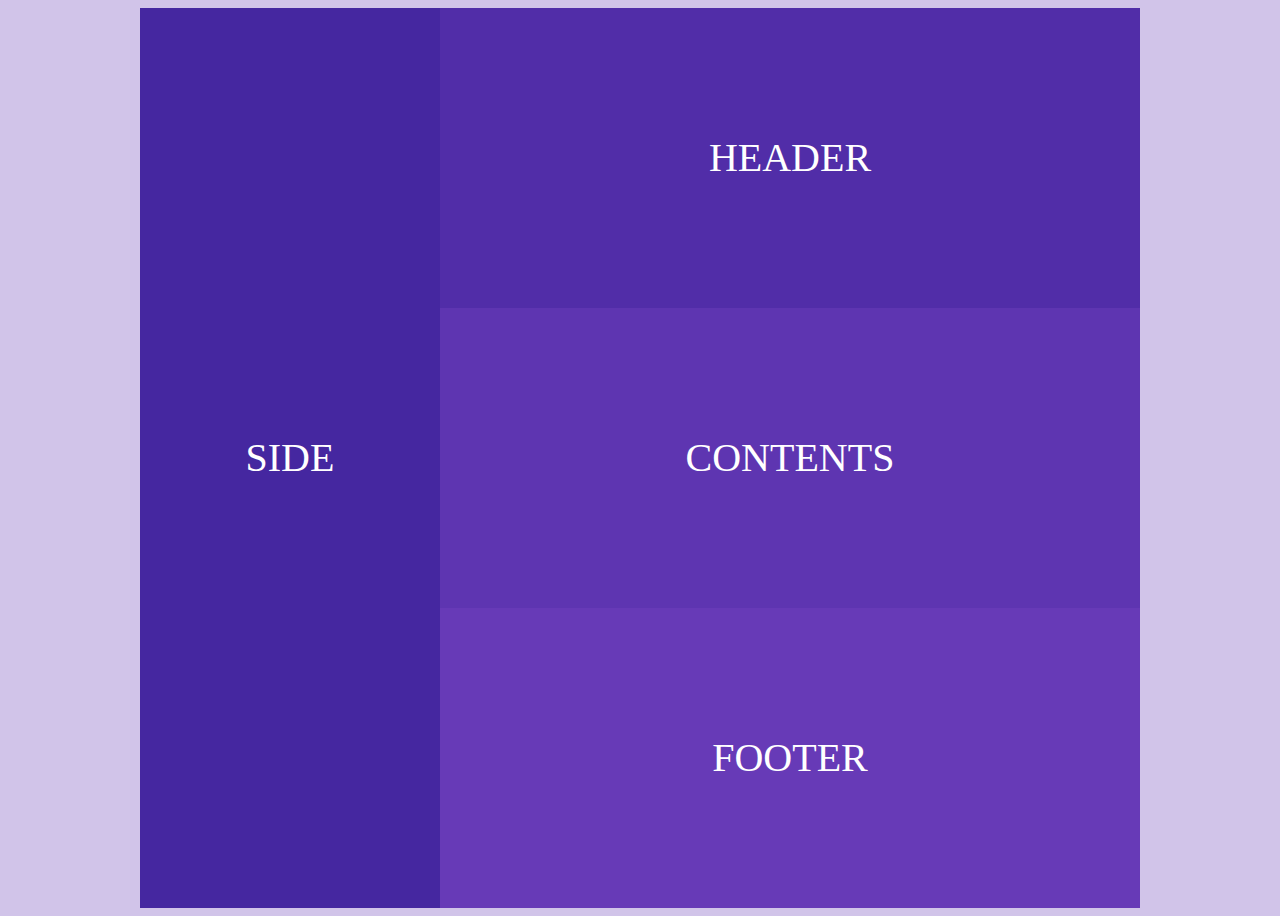
==== Layout/04.html @ 0bf279be "layout03" ====
<!DOCTYPE html>
<html lang="ko">
  <head>
    <meta charset="UTF-8" />
    <meta http-equiv="X-UA-Compatible" content="IE=edge" />
    <meta name="viewport" content="width=device-width, initial-scale=1.0" />
    <title>Layout04</title>
    <style>
      body {
        background: #d1c4e9;
      }
      #wrap {
        width: 1000px;
        height: 900px;
        margin: 0 auto;
        text-align: center;
        color: #fff;
        font-size: 40px;
        text-transform: uppercase;
      }
      .side {
        float: left;
        width: 300px;
        height: 900px;
        line-height: 900px;
        background: #4527a0;
      }
      .header {
        float: left;
        width: 700px;
        height: 300px;
        line-height: 300px;
        background: #512da8;
      }
      .contents {
        float: left;
        width: 700px;
        height: 300px;
        line-height: 300px;
        background: #5e35b1;
      }
      .footer {
        float: left;
        width: 700px;
        height: 300px;
        line-height: 300px;
        background: #673ab7;
      }
    </style>
  </head>
  <body>
    <div id="wrap">
      <div class="side">side</div>
      <div class="header">header</div>
      <div class="contents">contents</div>
      <div class="footer">footer</div>
    </div>
  </body>
</html>
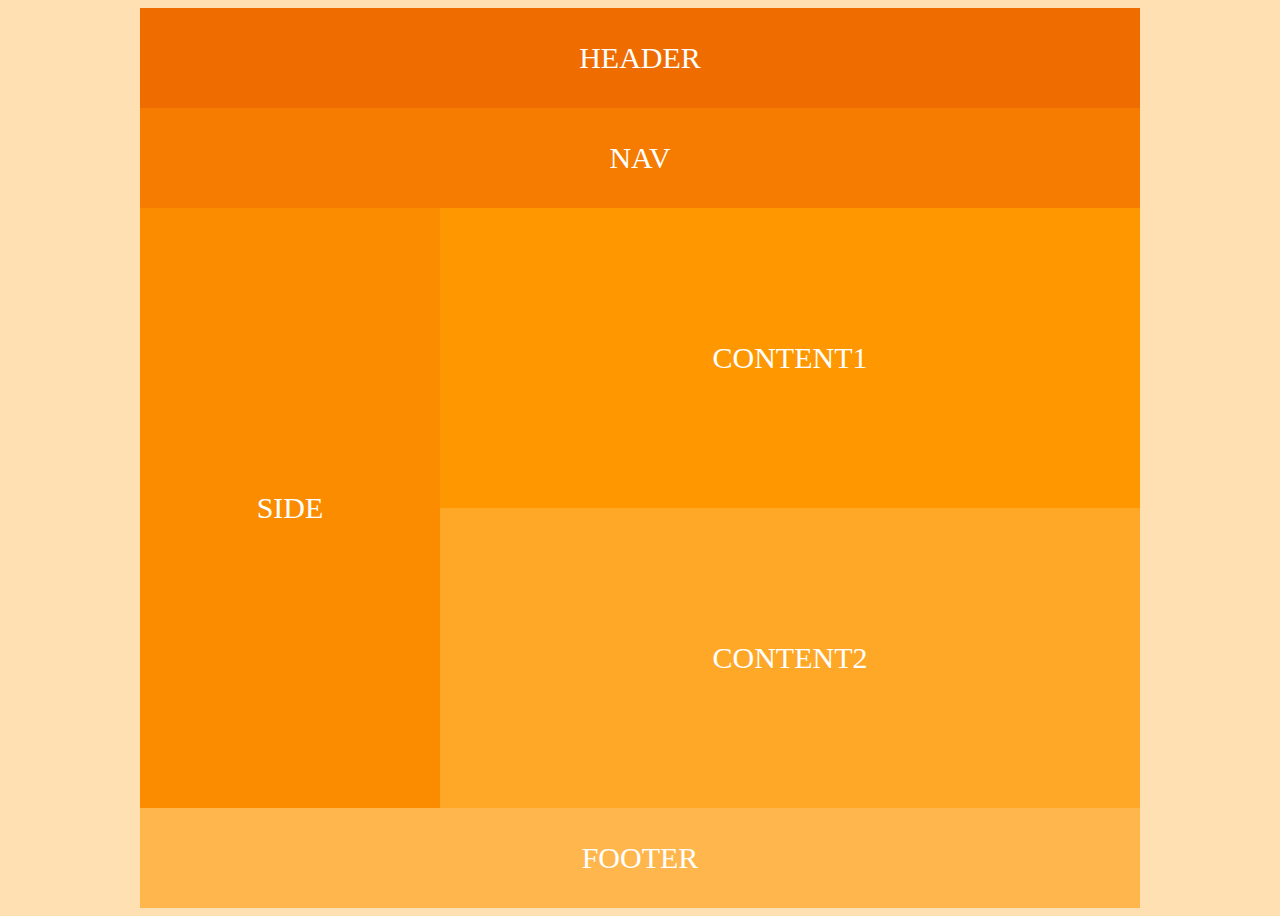
==== commit 78270e06: "layout04" ====
--- a/Layout/04.html
+++ b/Layout/04.html
@@ -7,7 +7,7 @@
     <title>Layout04</title>
     <style>
       body {
-        background: #d1c4e9;
+        background: #ffe0b2;
       }
       #wrap {
         width: 1000px;
@@ -15,44 +15,58 @@
         margin: 0 auto;
         text-align: center;
         color: #fff;
-        font-size: 40px;
+        font-size: 30px;
         text-transform: uppercase;
+      }
+      .header {
+        width: 1000px;
+        height: 100px;
+        line-height: 100px;
+        background: #ef6c00;
+      }
+      .nav {
+        width: 1000px;
+        height: 100px;
+        line-height: 100px;
+        background: #f57c00;
       }
       .side {
         float: left;
         width: 300px;
-        height: 900px;
-        line-height: 900px;
-        background: #4527a0;
+        height: 600px;
+        line-height: 600px;
+        background: #fb8c00;
       }
-      .header {
+      .content1 {
         float: left;
         width: 700px;
         height: 300px;
         line-height: 300px;
-        background: #512da8;
+        background: #ff9800;
       }
-      .contents {
+      .content2 {
         float: left;
         width: 700px;
         height: 300px;
         line-height: 300px;
-        background: #5e35b1;
+        background: #ffa726;
       }
       .footer {
-        float: left;
-        width: 700px;
-        height: 300px;
-        line-height: 300px;
-        background: #673ab7;
+        clear: both;
+        width: 1000px;
+        height: 100px;
+        line-height: 100px;
+        background: #ffb74d;
       }
     </style>
   </head>
   <body>
     <div id="wrap">
+      <div class="header">header</div>
+      <div class="nav">nav</div>
       <div class="side">side</div>
-      <div class="header">header</div>
-      <div class="contents">contents</div>
+      <div class="content1">content1</div>
+      <div class="content2">content2</div>
       <div class="footer">footer</div>
     </div>
   </body>
